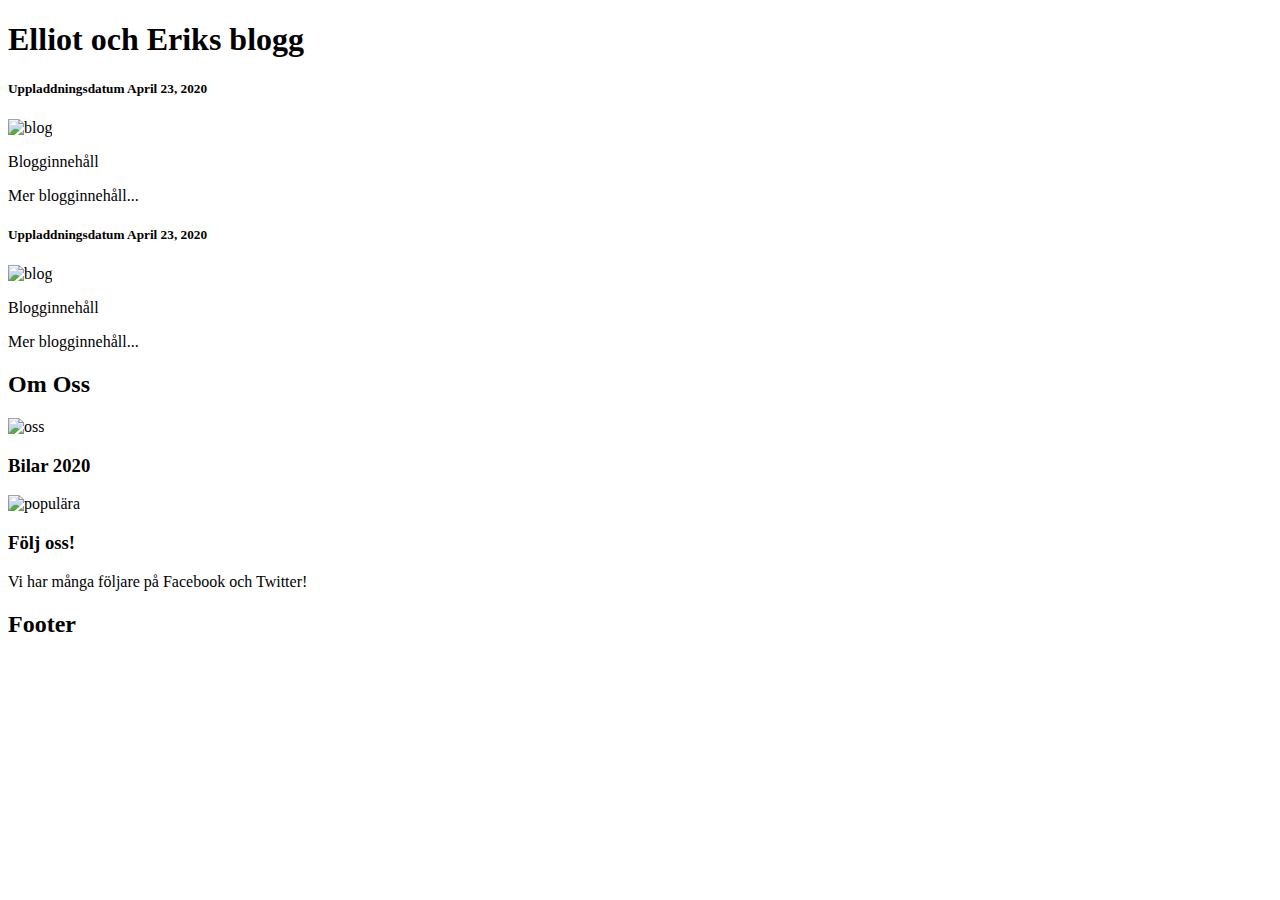
==== Blogg/index.html @ 2c2867c2 "Add files via upload" ====
<!DOCTYPE html>
<html>
<head>
	<meta name="viewport" content="width=device-width, initial-scale=1">
	<title>Blogg</title>
	<link rel="stylesheet" type="text/css" href="C:\Users\Grebyn\Desktop\Erik Elliot Blogg SKola\styles\ErikElliotStyles.css">
<body>
	<header>
		<h1>Elliot och Eriks blogg</h1>

	</header>

	<div class="container-fluid">
		<div class="row">
				<div class="vänsterKollumn">
				<div class="card">
				<h2></h2>
				<h5>Uppladdningsdatum April 23, 2020</h5>
				<img src="C:\Users\Grebyn\Desktop\Erik Elliot Blogg SKola\Bilder\Bugatti.jpg" alt="blog ">
				<p>Blogginnehåll</p>
				<p>Mer blogginnehåll...</p>
				</div>
				<div class="card">
				<h2></h2>
				<h5>Uppladdningsdatum April 23, 2020</h5>
				<img src="C:\Users\Grebyn\Desktop\Erik Elliot Blogg SKola\Bilder\Bugatti.jpg" alt="blog "/>
				<p>Blogginnehåll</p>
				<p>Mer blogginnehåll...</p>
				</div>
				</div>
			
			<div class="högerKollumn">
				<div class="card">
					<h2>Om Oss</h2>
					<img src="C:\Users\Grebyn\Desktop\Erik Elliot Blogg SKola\Bilder\man_i_bil.jpg" alt="oss"/>
				</div>
				
				<div class="card">
					<h3>Bilar 2020</h3>
					<img src="C:\Users\Grebyn\Desktop\Erik Elliot Blogg SKola\Bilder\lamborgini.jpg" alt="populära"/>
				</div>
				<div class="card">
					<h3>Följ oss!</h3>
					<p>Vi har många följare på Facebook och Twitter!</p>
				</div>
			</div>
	
	</div>
	</div>
	<footer>
		<h2>Footer</h2>
	</footer>
	
	
</body>
</head>
</html>
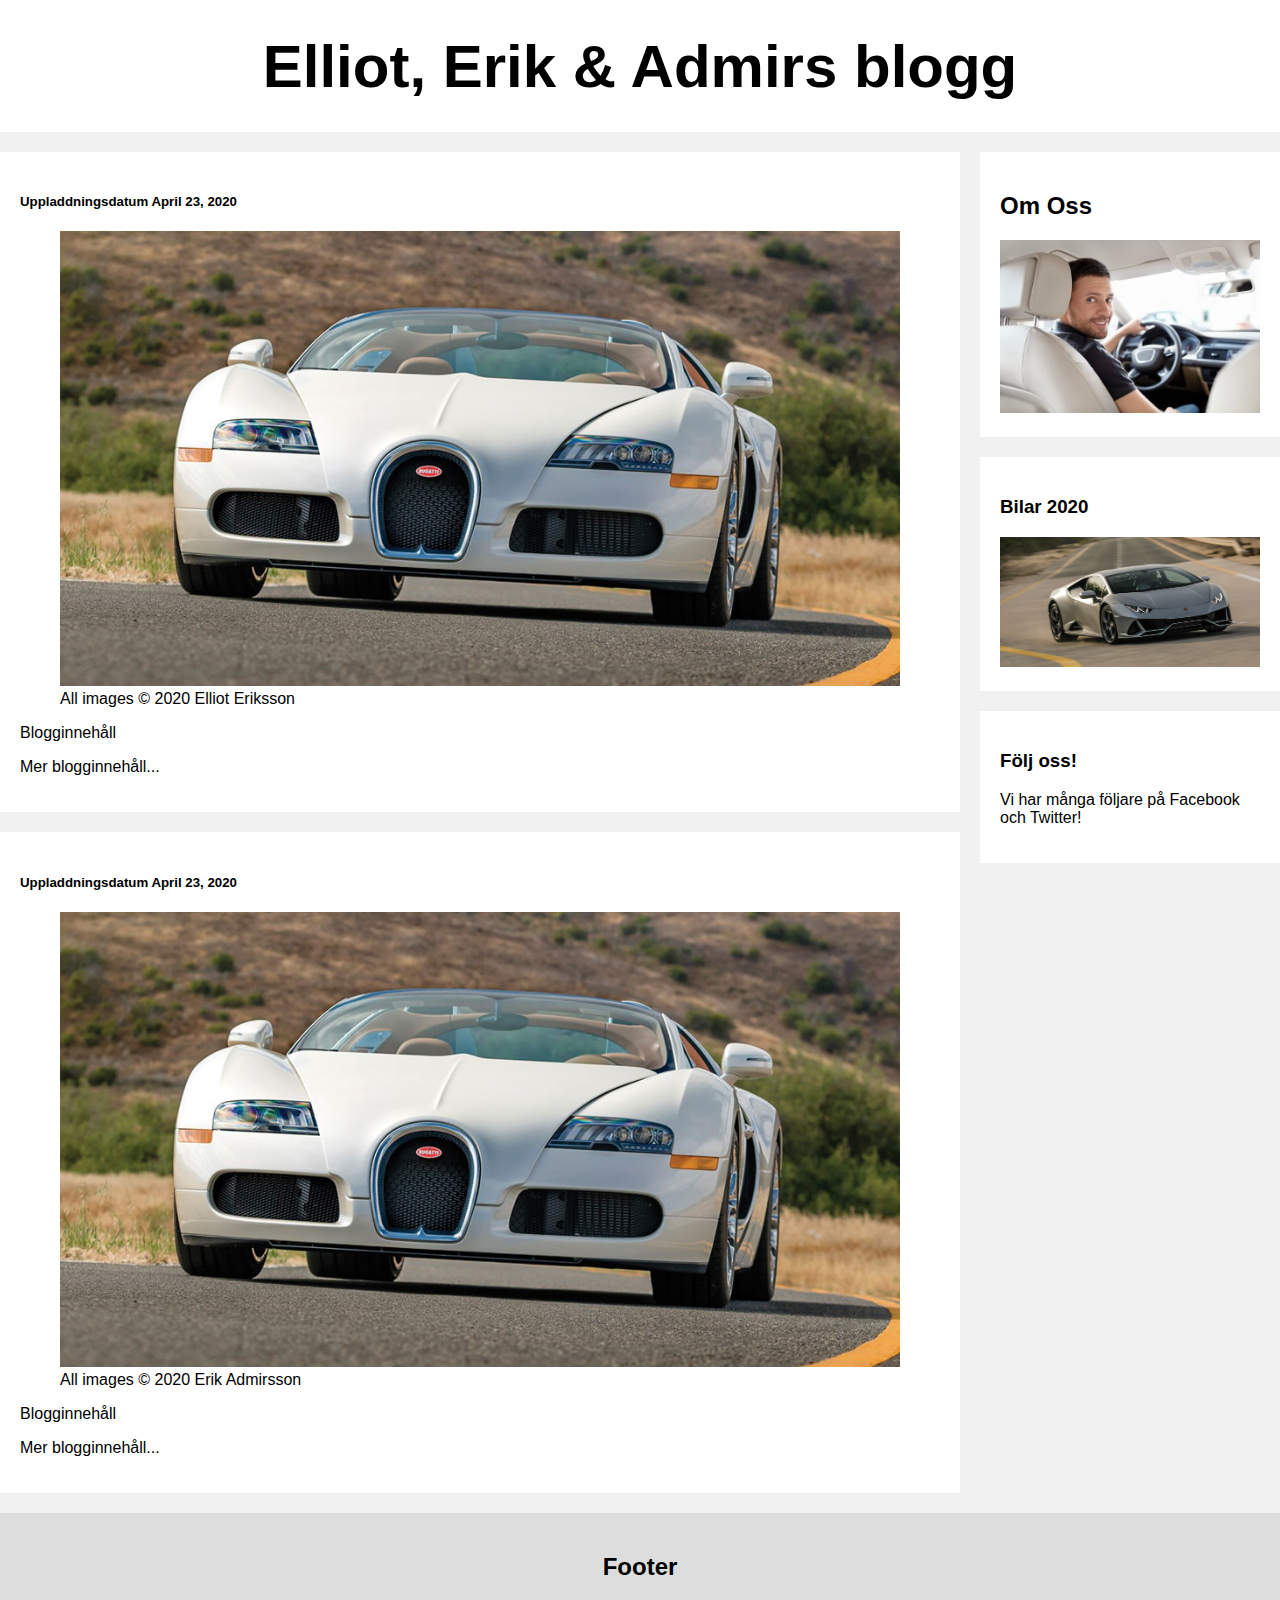
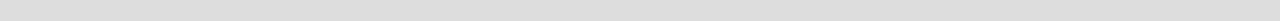
==== commit 9a01efe3: "Update index.html" ====
--- a/Blogg/index.html
+++ b/Blogg/index.html
@@ -3,10 +3,10 @@
 <head>
 	<meta name="viewport" content="width=device-width, initial-scale=1">
 	<title>Blogg</title>
-	<link rel="stylesheet" type="text/css" href="C:\Users\Grebyn\Desktop\Erik Elliot Blogg SKola\styles\ErikElliotStyles.css">
+	<link rel="stylesheet" type="text/css" href="styles\ErikElliotStyles.css">
 <body>
 	<header>
-		<h1>Elliot och Eriks blogg</h1>
+		<h1>Elliot, Erik & Admirs blogg</h1>
 
 	</header>
 
@@ -16,14 +16,20 @@
 				<div class="card">
 				<h2></h2>
 				<h5>Uppladdningsdatum April 23, 2020</h5>
-				<img src="C:\Users\Grebyn\Desktop\Erik Elliot Blogg SKola\Bilder\Bugatti.jpg" alt="blog ">
+				<figure>
+				<img src="Bilder\Bugatti.jpg" alt="blog ">
+				<figcaption>All images © 2020 Elliot Eriksson</figcaption>
+                </figure> 
 				<p>Blogginnehåll</p>
 				<p>Mer blogginnehåll...</p>
 				</div>
 				<div class="card">
 				<h2></h2>
 				<h5>Uppladdningsdatum April 23, 2020</h5>
-				<img src="C:\Users\Grebyn\Desktop\Erik Elliot Blogg SKola\Bilder\Bugatti.jpg" alt="blog "/>
+				<figure>
+				<img src="Bilder\Bugatti.jpg" alt="blog "/>
+				<figcaption>All images © 2020 Erik Admirsson</figcaption>
+                </figure>
 				<p>Blogginnehåll</p>
 				<p>Mer blogginnehåll...</p>
 				</div>
@@ -32,12 +38,12 @@
 			<div class="högerKollumn">
 				<div class="card">
 					<h2>Om Oss</h2>
-					<img src="C:\Users\Grebyn\Desktop\Erik Elliot Blogg SKola\Bilder\man_i_bil.jpg" alt="oss"/>
+					<img src="Bilder\man_i_bil.jpg" alt="oss"/>
 				</div>
 				
 				<div class="card">
 					<h3>Bilar 2020</h3>
-					<img src="C:\Users\Grebyn\Desktop\Erik Elliot Blogg SKola\Bilder\lamborgini.jpg" alt="populära"/>
+					<img src="Bilder\lamborgini.jpg" alt="populära"/>
 				</div>
 				<div class="card">
 					<h3>Följ oss!</h3>
@@ -54,4 +60,4 @@
 	
 </body>
 </head>
-</html>+</html>
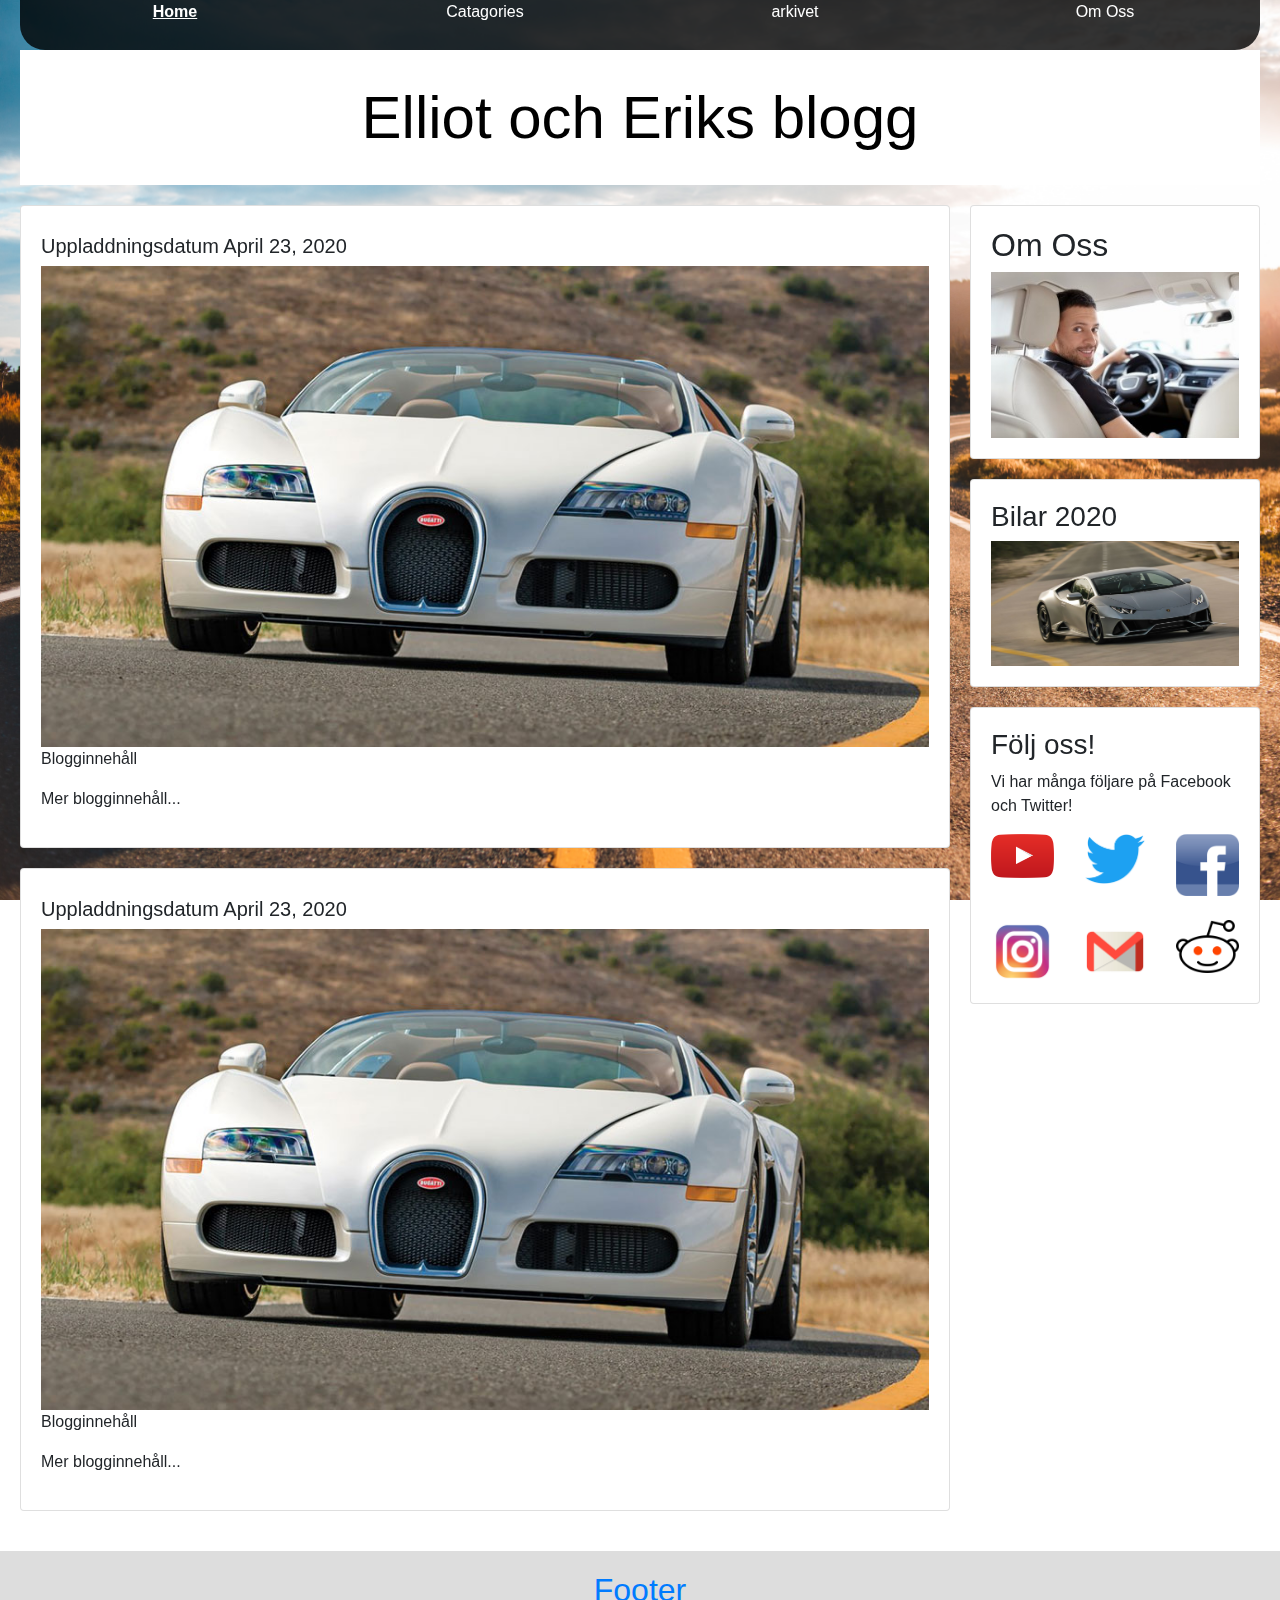
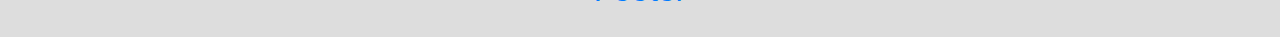
==== commit d1761691: "Add files via upload" ====
--- a/Blogg/index.html
+++ b/Blogg/index.html
@@ -1,63 +1,101 @@
 <!DOCTYPE html>
 <html>
-<head>
-	<meta name="viewport" content="width=device-width, initial-scale=1">
-	<title>Blogg</title>
-	<link rel="stylesheet" type="text/css" href="styles\ErikElliotStyles.css">
-<body>
-	<header>
-		<h1>Elliot, Erik & Admirs blogg</h1>
+   <head>
+      <meta name="viewport" content="width=device-width, initial-scale=1">
+      <title>Blogg</title>
+      <link rel="stylesheet" type="text/css" href="styles\ErikElliotStyles.css">
+      <link rel="stylesheet" href="https://maxcdn.bootstrapcdn.com/bootstrap/4.4.1/css/bootstrap.min.css">
+      <script src="https://ajax.googleapis.com/ajax/libs/jquery/3.4.1/jquery.min.js"></script>
+      <script src="https://cdnjs.cloudflare.com/ajax/libs/popper.js/1.16.0/umd/popper.min.js"></script>
+      <script src="https://maxcdn.bootstrapcdn.com/bootstrap/4.4.1/js/bootstrap.min.js"></script>
+   <body>
+      <div id="backcover">
+         <div id="blogmeny">
+            <div id="leftblogMenyBox" class="blogMenyBox">
+               <p> <b><u>Home</u></b></p>
+            </div>
+            <div class="blogMenyBox">
+               <p> Catagories</p>
+            </div>
+            <div class="blogMenyBox">
+               <p> arkivet</p>
+            </div>
+            <div id="rightblogMenyBox" class="blogMenyBox">
+               <p> Om Oss</p>
+            </div>
+         </div>
+         <header>
+            <h1>Elliot och Eriks blogg</h1>
+         </header>
+         <div class="container-fluid">
+            <div class="row">
+               <div class="vänsterKollumn">
+                  <div class="card">
+                     <h2></h2>
+                     <h5>Uppladdningsdatum April 23, 2020</h5>
+                     <img src="Bilder\Bugatti.jpg" alt="blog ">
+                     <p>Blogginnehåll</p>
+                     <p>Mer blogginnehåll...</p>
+                  </div>
+                  <div class="card">
+                     <h2></h2>
+                     <h5>Uppladdningsdatum April 23, 2020</h5>
+                     <img src="Bilder\Bugatti.jpg" alt="blog "/>
+                     <p>Blogginnehåll</p>
+                     <p>Mer blogginnehåll...</p>
+                  </div>
+               </div>
+               <div class="högerKollumn">
+                  <div class="card">
+                     <h2>Om Oss</h2>
+                     <img src="Bilder\man_i_bil.jpg" alt="oss"/>
+                  </div>
+                  <div class="card">
+                     <h3>Bilar 2020</h3>
+                     <img src="Bilder\lamborgini.jpg" alt="populära"/>
+                  </div>
+                  <div class="card">
+                     <h3>Följ oss!</h3>
+                     <p>Vi har många följare på Facebook och Twitter!</p>
+                     <div class="row">
+                        <div class="col">
+                           <a href="https://www.youtube.com//">
+   
+                           <img src="Bilder\Youtube.png"/>
+                        </div>
+                        <div class="col"> 
+                           <a href="https://www.twitter.com/">
 
-	</header>
-
-	<div class="container-fluid">
-		<div class="row">
-				<div class="vänsterKollumn">
-				<div class="card">
-				<h2></h2>
-				<h5>Uppladdningsdatum April 23, 2020</h5>
-				<figure>
-				<img src="Bilder\Bugatti.jpg" alt="blog ">
-				<figcaption>All images © 2020 Elliot Eriksson</figcaption>
-                </figure> 
-				<p>Blogginnehåll</p>
-				<p>Mer blogginnehåll...</p>
-				</div>
-				<div class="card">
-				<h2></h2>
-				<h5>Uppladdningsdatum April 23, 2020</h5>
-				<figure>
-				<img src="Bilder\Bugatti.jpg" alt="blog "/>
-				<figcaption>All images © 2020 Erik Admirsson</figcaption>
-                </figure>
-				<p>Blogginnehåll</p>
-				<p>Mer blogginnehåll...</p>
-				</div>
-				</div>
-			
-			<div class="högerKollumn">
-				<div class="card">
-					<h2>Om Oss</h2>
-					<img src="Bilder\man_i_bil.jpg" alt="oss"/>
-				</div>
-				
-				<div class="card">
-					<h3>Bilar 2020</h3>
-					<img src="Bilder\lamborgini.jpg" alt="populära"/>
-				</div>
-				<div class="card">
-					<h3>Följ oss!</h3>
-					<p>Vi har många följare på Facebook och Twitter!</p>
-				</div>
-			</div>
-	
-	</div>
-	</div>
-	<footer>
-		<h2>Footer</h2>
-	</footer>
-	
-	
-</body>
-</head>
-</html>
+                           <img src="Bilder\twitter.png"/>
+                        </div>
+                        <div class="col">
+                          <a href="https://www.facebook.com/">
+                           <img src="Bilder\facebook.png" />
+                        </div>
+                     </div>
+                     <br>
+                     <div class="row">
+                        <div class="col">   
+                           <a href="https://www.instagram.com/">
+                           <img src="Bilder\insta.png"/>
+                        </div>
+                        <div class="col"> 
+                           <a href="https://www.gmail.com/">
+                           <img src="Bilder\gmail.jpg"/>
+                        </div>
+                        <div class="col">
+                           <a href="https://www.reddit.com/">                                                   
+                           <img src="Bilder\reddit.jpg"/>
+                        </div>
+                     </div>
+                  </div>
+               </div>
+            </div>
+         </div>
+      </div>
+      <footer>
+         <h2>Footer</h2>
+      </footer>
+   </body>
+   </head>
+</html>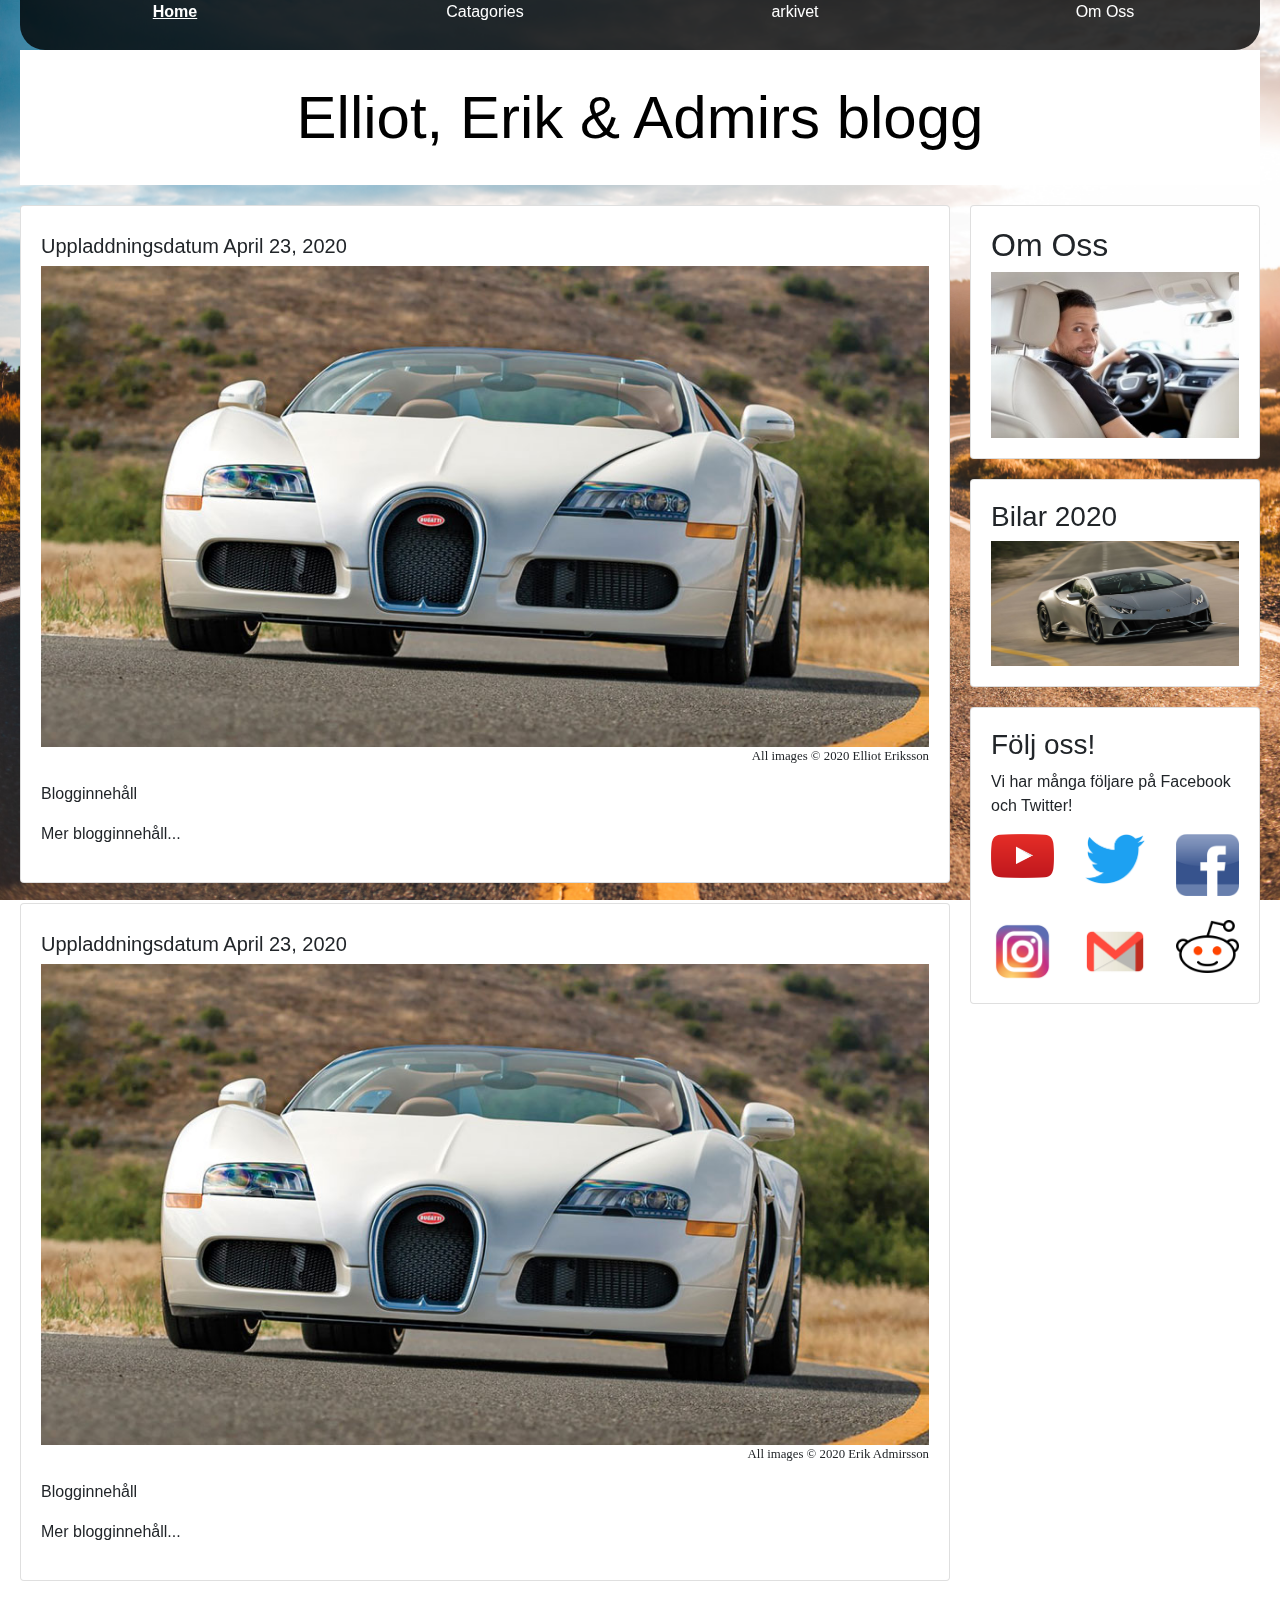
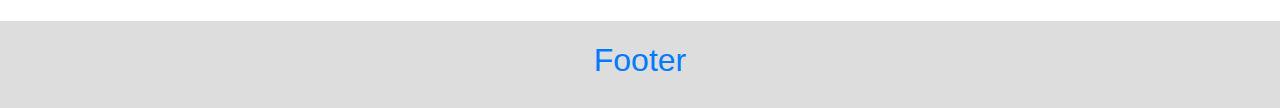
==== commit e2700177: "Update index.html" ====
--- a/Blogg/index.html
+++ b/Blogg/index.html
@@ -1,101 +1,111 @@
 <!DOCTYPE html>
 <html>
-   <head>
-      <meta name="viewport" content="width=device-width, initial-scale=1">
-      <title>Blogg</title>
-      <link rel="stylesheet" type="text/css" href="styles\ErikElliotStyles.css">
-      <link rel="stylesheet" href="https://maxcdn.bootstrapcdn.com/bootstrap/4.4.1/css/bootstrap.min.css">
-      <script src="https://ajax.googleapis.com/ajax/libs/jquery/3.4.1/jquery.min.js"></script>
-      <script src="https://cdnjs.cloudflare.com/ajax/libs/popper.js/1.16.0/umd/popper.min.js"></script>
-      <script src="https://maxcdn.bootstrapcdn.com/bootstrap/4.4.1/js/bootstrap.min.js"></script>
-   <body>
-      <div id="backcover">
-         <div id="blogmeny">
-            <div id="leftblogMenyBox" class="blogMenyBox">
-               <p> <b><u>Home</u></b></p>
+
+<head>
+    <meta name="viewport" content="width=device-width, initial-scale=1">
+    <title>Blogg</title>
+    <link rel="stylesheet" type="text/css" href="styles\ErikElliotStyles.css">
+    <link rel="stylesheet" href="https://maxcdn.bootstrapcdn.com/bootstrap/4.4.1/css/bootstrap.min.css">
+    <script src="https://ajax.googleapis.com/ajax/libs/jquery/3.4.1/jquery.min.js"></script>
+    <script src="https://cdnjs.cloudflare.com/ajax/libs/popper.js/1.16.0/umd/popper.min.js"></script>
+    <script src="https://maxcdn.bootstrapcdn.com/bootstrap/4.4.1/js/bootstrap.min.js"></script>
+
+    <body>
+        <div id="backcover">
+            <div id="blogmeny">
+                <div id="leftblogMenyBox" class="blogMenyBox">
+                    <p> <b><u>Home</u></b></p>
+                </div>
+                <div class="blogMenyBox">
+                    <p> Catagories</p>
+                </div>
+                <div class="blogMenyBox">
+                    <p> arkivet</p>
+                </div>
+                <div id="rightblogMenyBox" class="blogMenyBox">
+                    <p> Om Oss</p>
+                </div>
             </div>
-            <div class="blogMenyBox">
-               <p> Catagories</p>
+            <header>
+                <h1>Elliot, Erik & Admirs blogg</h1>
+
+            </header>
+            <div class="container-fluid">
+                <div class="row">
+                    <div class="vänsterKollumn">
+                        <div class="card">
+                            <h2></h2>
+                            <h5>Uppladdningsdatum April 23, 2020</h5>
+                            <figure>
+                                <img src="Bilder\Bugatti.jpg" alt="blog ">
+                                <figcaption>All images © 2020 Elliot Eriksson</figcaption>
+                            </figure>
+                            <p>Blogginnehåll</p>
+                            <p>Mer blogginnehåll...</p>
+                        </div>
+                        <div class="card">
+                            <h2></h2>
+                            <h5>Uppladdningsdatum April 23, 2020</h5>
+                            <figure>
+                                <img src="Bilder\Bugatti.jpg" alt="blog " />
+                                <figcaption>All images © 2020 Erik Admirsson</figcaption>
+                            </figure>
+                            <p>Blogginnehåll</p>
+                            <p>Mer blogginnehåll...</p>
+                        </div>
+                    </div>
+                    <div class="högerKollumn">
+                        <div class="card">
+                            <h2>Om Oss</h2>
+                            <img src="Bilder\man_i_bil.jpg" alt="oss" />
+                        </div>
+                        <div class="card">
+                            <h3>Bilar 2020</h3>
+                            <img src="Bilder\lamborgini.jpg" alt="populära" />
+                        </div>
+                        <div class="card">
+                            <h3>Följ oss!</h3>
+                            <p>Vi har många följare på Facebook och Twitter!</p>
+                            <div class="row">
+                                <div class="col">
+                                    <a href="https://www.youtube.com//">
+
+                                        <img src="Bilder\Youtube.png" />
+                                </div>
+                                <div class="col">
+                                    <a href="https://www.twitter.com/">
+
+                                        <img src="Bilder\twitter.png" />
+                                </div>
+                                <div class="col">
+                                    <a href="https://www.facebook.com/">
+                                        <img src="Bilder\facebook.png" />
+                                </div>
+                            </div>
+                            <br>
+                            <div class="row">
+                                <div class="col">
+                                    <a href="https://www.instagram.com/">
+                                        <img src="Bilder\insta.png" />
+                                </div>
+                                <div class="col">
+                                    <a href="https://www.gmail.com/">
+                                        <img src="Bilder\gmail.jpg" />
+                                </div>
+                                <div class="col">
+                                    <a href="https://www.reddit.com/">
+                                        <img src="Bilder\reddit.jpg" />
+                                </div>
+                            </div>
+                        </div>
+                    </div>
+                </div>
             </div>
-            <div class="blogMenyBox">
-               <p> arkivet</p>
-            </div>
-            <div id="rightblogMenyBox" class="blogMenyBox">
-               <p> Om Oss</p>
-            </div>
-         </div>
-         <header>
-            <h1>Elliot och Eriks blogg</h1>
-         </header>
-         <div class="container-fluid">
-            <div class="row">
-               <div class="vänsterKollumn">
-                  <div class="card">
-                     <h2></h2>
-                     <h5>Uppladdningsdatum April 23, 2020</h5>
-                     <img src="Bilder\Bugatti.jpg" alt="blog ">
-                     <p>Blogginnehåll</p>
-                     <p>Mer blogginnehåll...</p>
-                  </div>
-                  <div class="card">
-                     <h2></h2>
-                     <h5>Uppladdningsdatum April 23, 2020</h5>
-                     <img src="Bilder\Bugatti.jpg" alt="blog "/>
-                     <p>Blogginnehåll</p>
-                     <p>Mer blogginnehåll...</p>
-                  </div>
-               </div>
-               <div class="högerKollumn">
-                  <div class="card">
-                     <h2>Om Oss</h2>
-                     <img src="Bilder\man_i_bil.jpg" alt="oss"/>
-                  </div>
-                  <div class="card">
-                     <h3>Bilar 2020</h3>
-                     <img src="Bilder\lamborgini.jpg" alt="populära"/>
-                  </div>
-                  <div class="card">
-                     <h3>Följ oss!</h3>
-                     <p>Vi har många följare på Facebook och Twitter!</p>
-                     <div class="row">
-                        <div class="col">
-                           <a href="https://www.youtube.com//">
-   
-                           <img src="Bilder\Youtube.png"/>
-                        </div>
-                        <div class="col"> 
-                           <a href="https://www.twitter.com/">
+        </div>
+        <footer>
+            <h2>Footer</h2>
+        </footer>
+    </body>
+</head>
 
-                           <img src="Bilder\twitter.png"/>
-                        </div>
-                        <div class="col">
-                          <a href="https://www.facebook.com/">
-                           <img src="Bilder\facebook.png" />
-                        </div>
-                     </div>
-                     <br>
-                     <div class="row">
-                        <div class="col">   
-                           <a href="https://www.instagram.com/">
-                           <img src="Bilder\insta.png"/>
-                        </div>
-                        <div class="col"> 
-                           <a href="https://www.gmail.com/">
-                           <img src="Bilder\gmail.jpg"/>
-                        </div>
-                        <div class="col">
-                           <a href="https://www.reddit.com/">                                                   
-                           <img src="Bilder\reddit.jpg"/>
-                        </div>
-                     </div>
-                  </div>
-               </div>
-            </div>
-         </div>
-      </div>
-      <footer>
-         <h2>Footer</h2>
-      </footer>
-   </body>
-   </head>
-</html>+</html>
